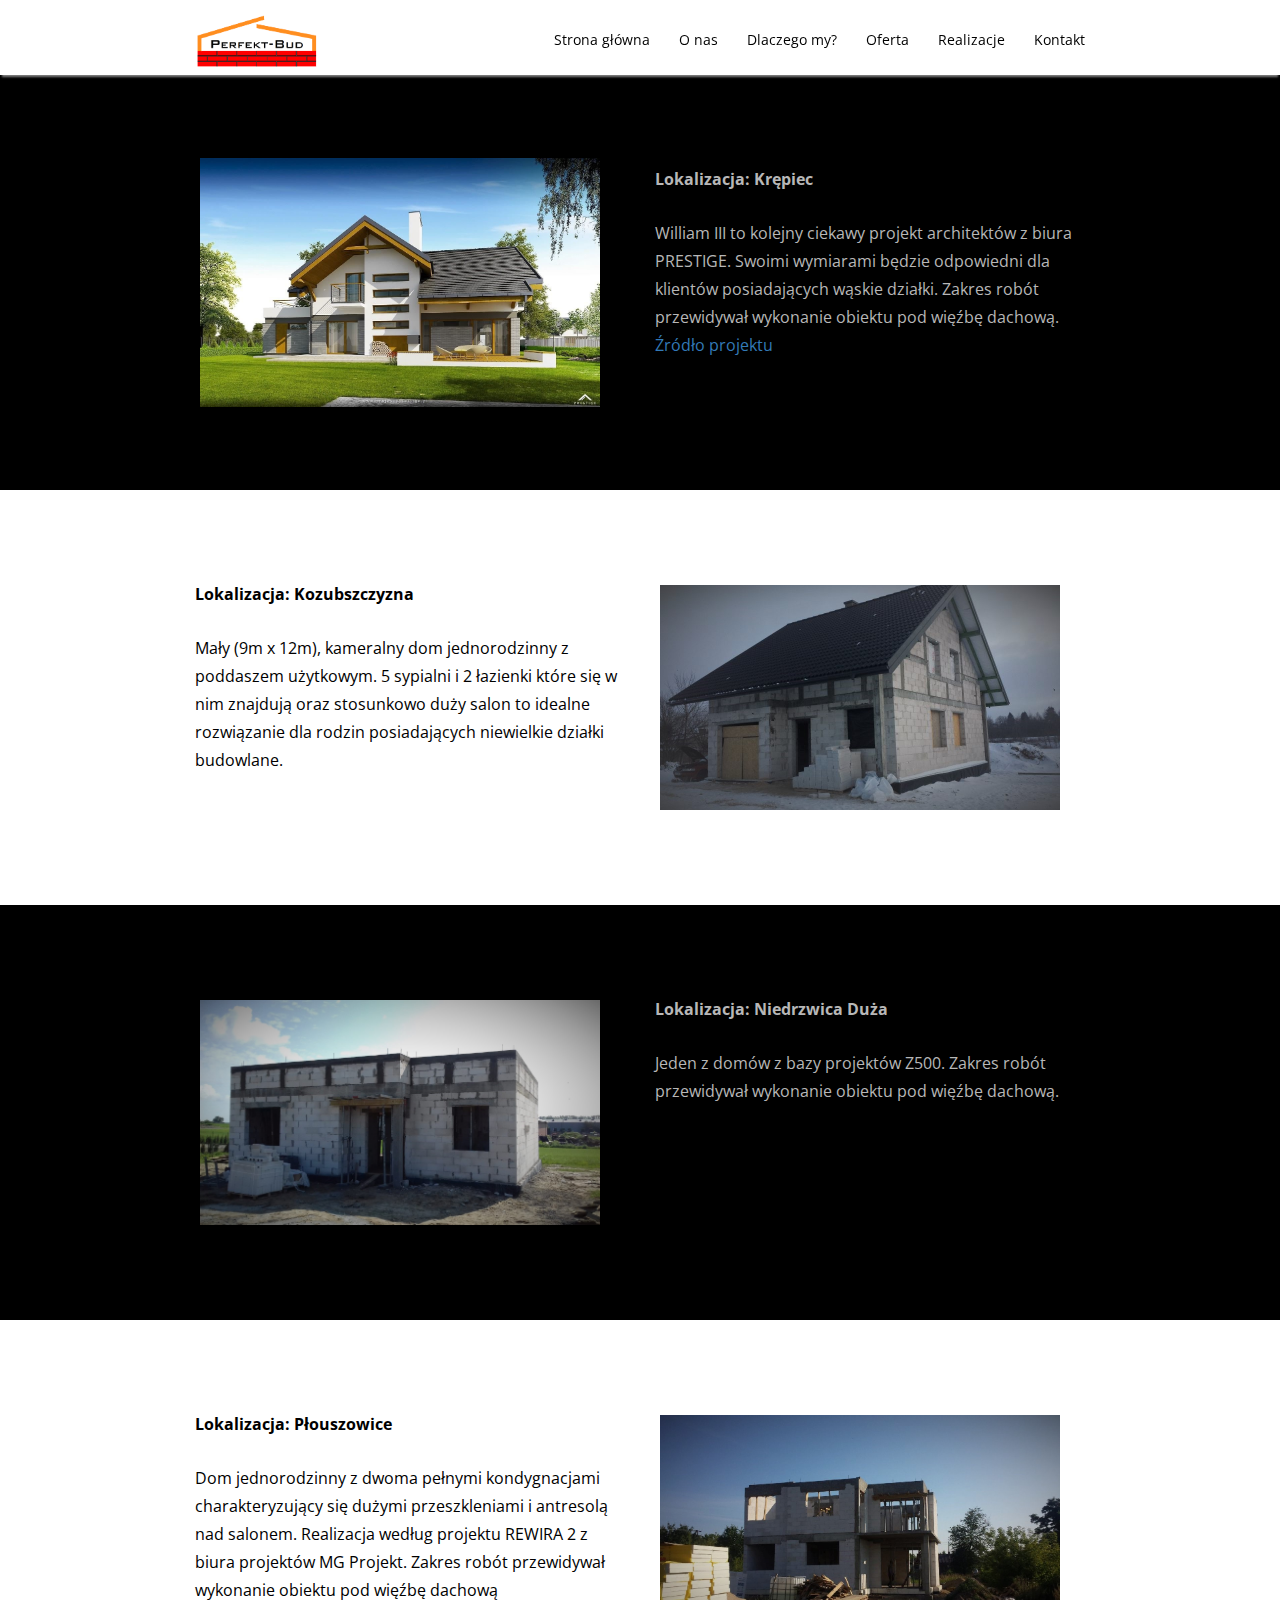
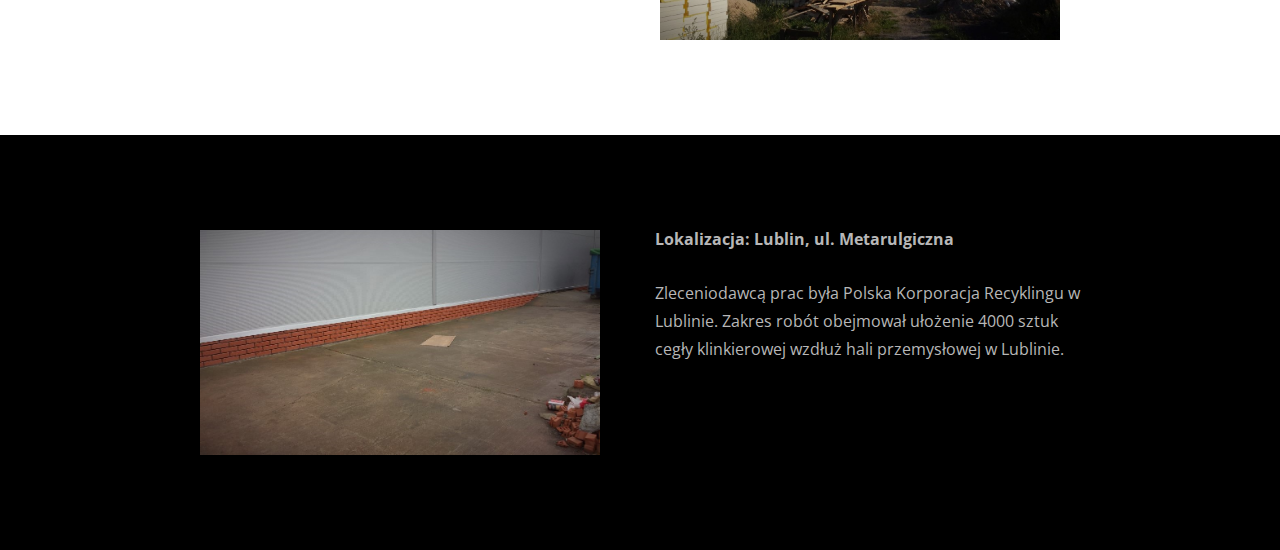
==== nasze-realizacje.html @ 8c1cc847 "konfiguracja pliku .htaccess" ====
<!DOCTYPE html>
<html lang="en">
<head>
    <meta charset="UTF-8">
    <title>Firma budowlana Perfekt-Bud</title>
    <!-- styles -->
    <link href="https://fonts.googleapis.com/css?family=Open+Sans:400,700&amp;subset=latin-ext" rel="stylesheet">
    <link rel="shortcut icon" href="favicon.ico" />
    <link rel="stylesheet" href="https://maxcdn.bootstrapcdn.com/bootstrap/3.3.7/css/bootstrap.min.css" integrity="sha384-BVYiiSIFeK1dGmJRAkycuHAHRg32OmUcww7on3RYdg4Va+PmSTsz/K68vbdEjh4u" crossorigin="anonymous">    
    <link rel="stylesheet" href="./styles/build-list.css" />
    <link rel="stylesheet" href="./styles/fixed-menu.css">
</head>
<body>
    <section id="welcome">
        <header id="header" class="fixed-header">
            <div class="container">
                <div class="logo-main">
                    <a href="/">
                        <img src="images/logo2.png" alt="Ways10">
                    </a>
                    <!-- <h1 class="logo">10WAYS</h1> -->
                </div>
                <nav class="nav-main ">
                    <ul>
                        <li><a href="/">Strona główna</a></li>
                        <li><a href="/">O nas</a></li>
                        <li><a href="/">Dlaczego my?</a></li>
                        <li><a href="/">Oferta</a></li>
                        <li><a href="../nasze-realizacje">Realizacje</a></li>
                        <li><a href="/">Kontakt</a></li>
                    </ul>
                </nav>
            </div>
        </header>
    </section>

    <section id="about" class="second-about" style="margin-top: 75px;">

        <div class="container">
            <div class="row">
                <div class="col-md-6" style="display:flex; justify-content: center; align-items: center; height: 100%;">
                    <div class="main-text-gallery">
                        <a href="build-temps/krepiec.html"><img src="images/builds/main/Krepiec.jpg" alt="Krepiec"></a>
                    </div>
                </div>
                <div class="col-md-6 text-gallery">
                    <div class="main-article-gallery white-text">
                        <strong>Lokalizacja: Krępiec</strong>
                    </div>
                    <div class="main-second-article-gallery white-text"> 
                        William III to kolejny ciekawy projekt architektów z biura PRESTIGE. Swoimi wymiarami będzie odpowiedni dla klientów posiadających wąskie działki.
                        Zakres robót przewidywał wykonanie obiektu pod więźbę dachową. &nbsp; <a href="https://projektyprestige.pl/projekt/projekt-domu-wiliam-iii/" target="_.blank">Źródło projektu</a>
                    </div>
                </div>
            </div>
        </div>

    </section>

    <section id="about">

        <div class="container">
            <div class="row">
                <div class="col-md-6 text-gallery">
                    <div class="main-article-gallery">
                        <strong>Lokalizacja: Kozubszczyzna</strong>
                    </div>
                    <div class="main-second-article-gallery"> 
                        Mały (9m x 12m), kameralny dom jednorodzinny z poddaszem użytkowym. 5 sypialni i 2 łazienki które się w nim znajdują oraz stosunkowo duży salon to idealne rozwiązanie dla rodzin posiadających niewielkie działki budowlane.
                    </div>
                </div>
                <div class="col-md-6" style="display:flex; justify-content: center; align-items: center; height: 100%;">
                    <div class="main-text-gallery">
                        <a href="build-temps/kozubszczyzna.html"><img src="images/builds/main/Kozubszczyzna.jpg" alt="Kozubszczyzna"></a>
                    </div>
                </div>  
            </div>
        </div>

    </section>

    <section id="about" class="second-about">

        <div class="container">
            <div class="row">
                <div class="col-md-6" style="display:flex; justify-content: center; align-items: center; height: 100%;">
                    <div class="main-text-gallery">
                            <a href="build-temps/niedrzwica.html"><img src="images/builds/main/Niedrzwica1.jpg" alt="Niedrzwica"></a>
                    </div>
                </div>
                <div class="col-md-6 text-gallery">
                    <div class="main-article-gallery white-text">
                        <strong>Lokalizacja: Niedrzwica Duża</strong>
                    </div>
                    <div class="main-second-article-gallery white-text">  
                        Jeden z domów z bazy projektów Z500. Zakres robót przewidywał wykonanie obiektu pod więźbę dachową.
                    </div>
                </div>
            </div>
        </div>

    </section>

    <section id="about">

        <div class="container">
            <div class="row">
                <div class="col-md-6 text-gallery">
                    <div class="main-article-gallery">
                        <strong>Lokalizacja: Płouszowice</strong>
                    </div>
                    <div class="main-second-article-gallery">  
                        Dom jednorodzinny z dwoma pełnymi kondygnacjami charakteryzujący się dużymi przeszkleniami i antresolą nad salonem. Realizacja według projektu REWIRA 2 z biura projektów MG Projekt.
                        Zakres robót przewidywał wykonanie obiektu pod więźbę dachową
                    </div>
                </div>
                <div class="col-md-6" style="display:flex; justify-content: center; align-items: center; height: 100%;">
                    <div class="main-text-gallery">
                            <a href="build-temps/plouszowice.html"><img src="images/builds/main/Plouszowice.jpg" alt="Płouszowice"></a>
                    </div>
                </div>
            </div>
        </div>

    </section>

    <section id="about" class="second-about">

        <div class="container">
            <div class="row">
                <div class="col-md-6" style="display:flex; justify-content: center; align-items: center; height: 100%;">
                    <div class="main-text-gallery">
                        <a href="build-temps/klinkier.html"><img src="images/builds/main/Klinkier.jpg" alt="Klinkier"></a>
                    </div>
                </div>
                <div class="col-md-6 text-gallery">
                    <div class="main-article-gallery white-text">
                        <strong>Lokalizacja: Lublin, ul. Metarulgiczna</strong>
                    </div>
                    <div class="main-second-article-gallery white-text">   
                        Zleceniodawcą prac była Polska Korporacja Recyklingu w Lublinie. 
                        Zakres robót obejmował ułożenie 4000 sztuk cegły klinkierowej wzdłuż hali przemysłowej w Lublinie.                    </div>
                </div>
            </div>
        </div>

    </section>

    <!-- scripts -->
    <!-- jQuery (necessary for Bootstrap's JavaScript plugins) -->
    <script src="https://ajax.googleapis.com/ajax/libs/jquery/1.12.4/jquery.min.js"></script>
</body>    
</html>
---- styles/build-list.css ----
/*---------------------------------------------*/
/* moja czcionka */
/*---------------------------------------------*/
/*font-family: 'Open Sans', sans; */


.container {
    width: 920px;
    margin: 0 auto;
}


/*---------------------------------------------*/
/* sekcja header */
/*---------------------------------------------*/


#about .row {
    height: 415px;
}

#about .col {
    width: 50%;
    float: left;
}

#about .main-text-gallery {
    margin-top: 175px;
    margin-bottom: 175px;
    font-size: 48px;
    line-height: 50px;
    font-weight: 400;
    text-transform: uppercase;
    padding-right: 20px;
}

.main-text-gallery img {
    width: 400px;
}

#about .main-article-gallery {
    margin-top: 110px;
    font-size: 16px;
    font-weight: 400;
    line-height: 28px;
    color: #000
}
#about .main-second-article-gallery {
    margin-top: 26px;
    margin-bottom: 125px;
    font-size: 16px;
    font-weight: 400;
    line-height: 28px;
    color: #000
}

.white-text {
    color: #b7b7b7 !important;
}

.second-about {
    background-color: #000000;
    color: #ffff;
}

.text-gallery {
    display: flex;
    flex-direction: column;
    justify-content: center;
    margin-top: -20px;
}
---- styles/fixed-menu.css ----
/*---------------------------------------------*/
/* globalne */
/*---------------------------------------------*/

* {
    box-sizing: border-box;
}

body {
    font-family: 'Open Sans', sans;
}

#welcome .header {
    height: 80px;
}

.fixed-header {
    background-color: #fff;
    height: 75px;
    line-height: 75px;
    position: fixed;
    width: 100%;
    top: 0;
    color: #000;
    z-index: 10001;
    box-shadow: 0 4px 2px -2px gray;
    transition: all .3s ease-in-out;
}
#welcome .logo-main {
    float: left;
    height: 20px;
    width: 100px;
}

#welcome .logo-main a {
    line-height: 75px;
    display: inline-block;
    transition: all .4s ease-in-out;
}

.logo-main a:hover {
    transform: scale(1.1)
}

.logo-main img {
    width: 125px;
}
#welcome .nav-main {
    float: right;
}
.nav-main li {
    display: inline-block;
}

.nav-main a{
    font-size: 14px;
    display: inline-block;
    text-decoration: none;
    color: #000;
    line-height: 80px;
    padding-left: 25px;
    transition: all .4s ease-in-out
}

.nav-main a:hover {
    transform: scale(1.2);
    text-decoration: #fff
}
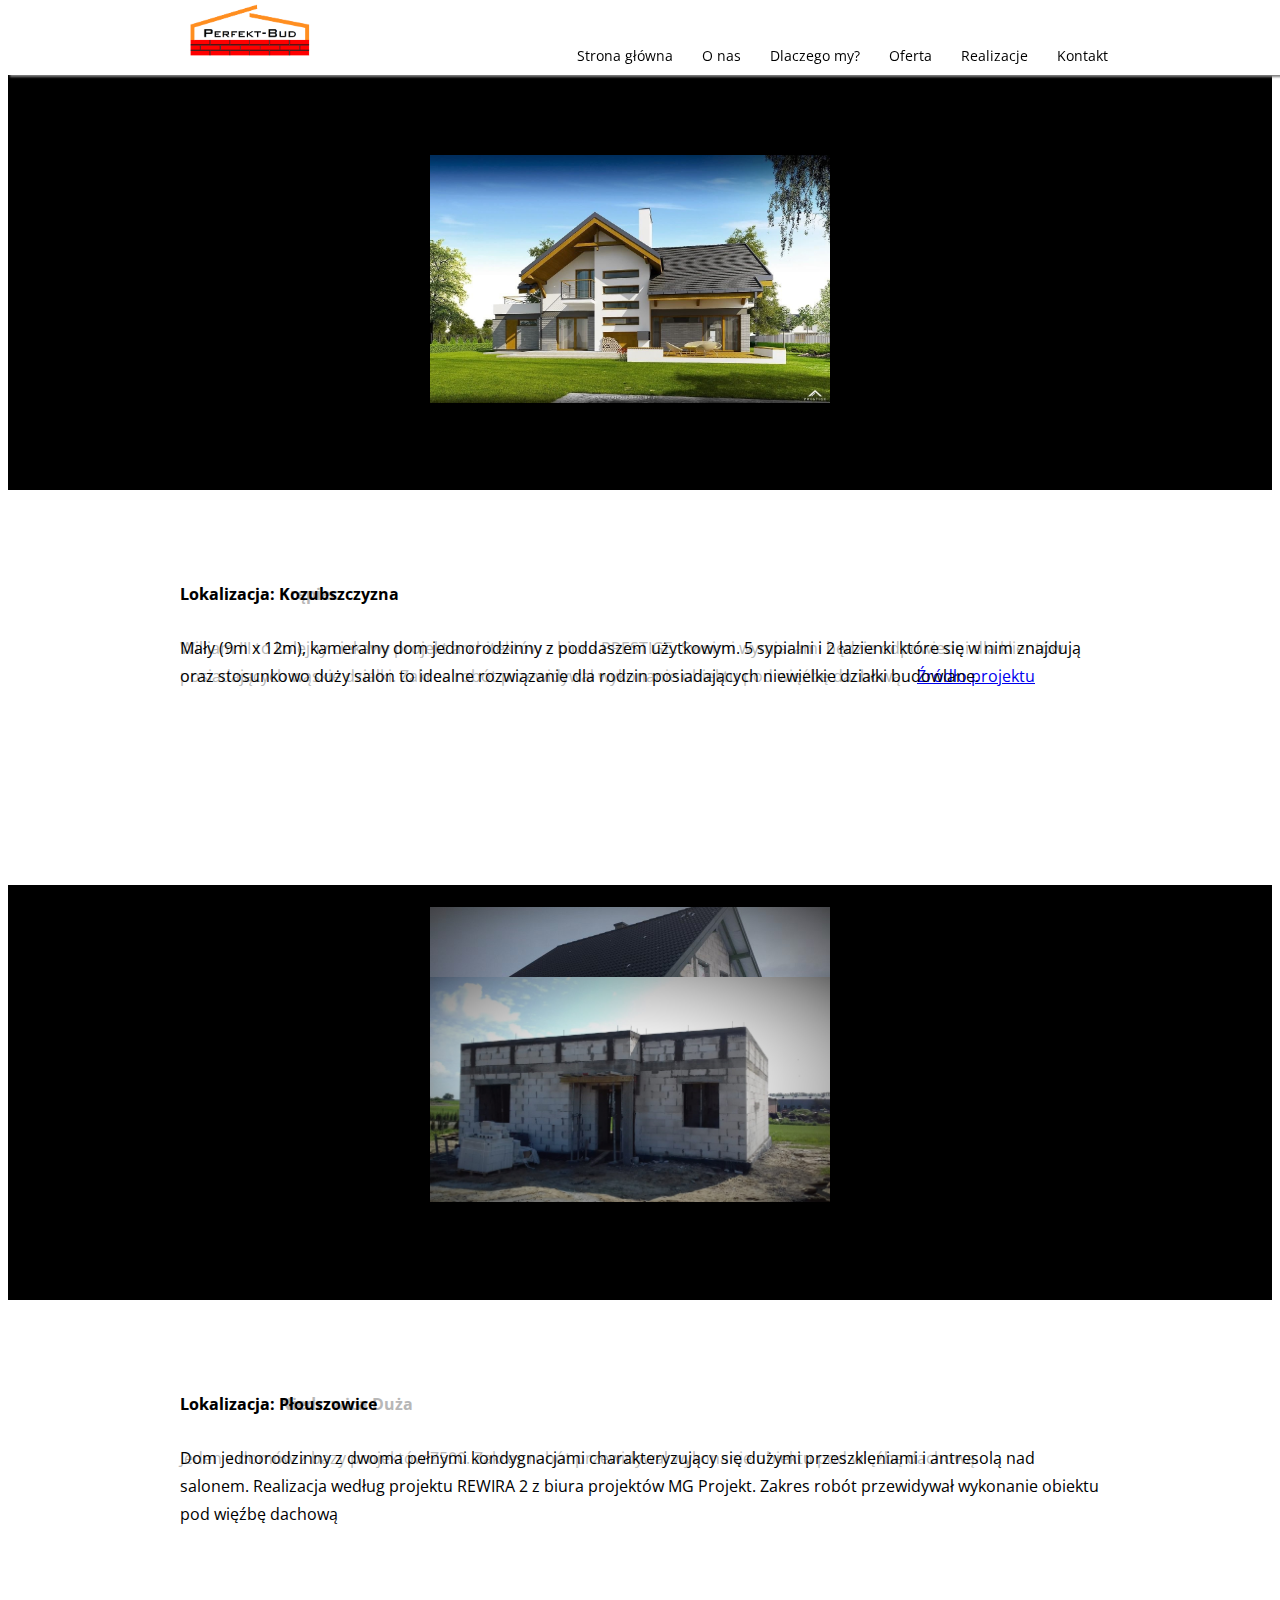
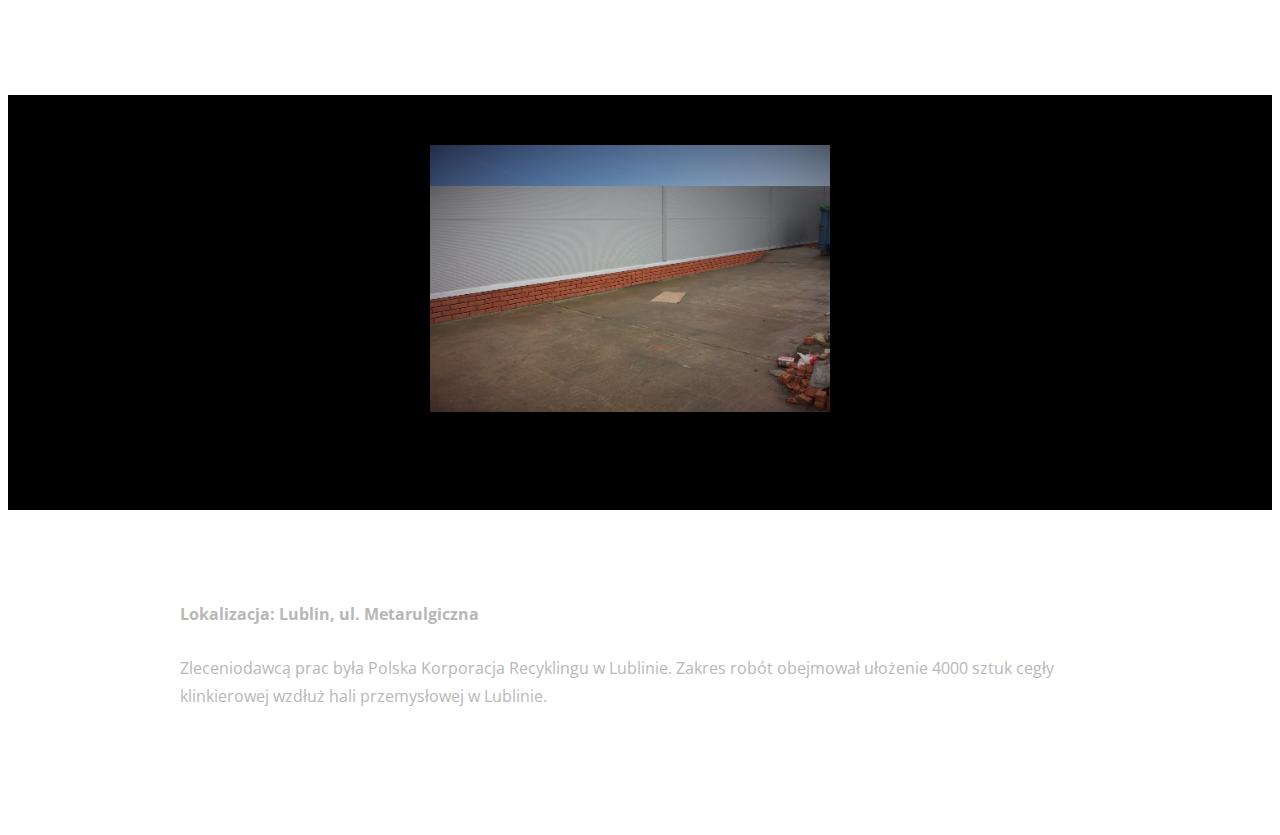
==== commit ac6fdf8b: "podmiana bootstrapa z linku na bowera" ====
--- a/nasze-realizacje.html
+++ b/nasze-realizacje.html
@@ -6,7 +6,7 @@
     <!-- styles -->
     <link href="https://fonts.googleapis.com/css?family=Open+Sans:400,700&amp;subset=latin-ext" rel="stylesheet">
     <link rel="shortcut icon" href="favicon.ico" />
-    <link rel="stylesheet" href="https://maxcdn.bootstrapcdn.com/bootstrap/3.3.7/css/bootstrap.min.css" integrity="sha384-BVYiiSIFeK1dGmJRAkycuHAHRg32OmUcww7on3RYdg4Va+PmSTsz/K68vbdEjh4u" crossorigin="anonymous">    
+    <link rel="stylesheet" href="bower_components/bootstrap/dist/css/bootstrap.min.css">
     <link rel="stylesheet" href="./styles/build-list.css" />
     <link rel="stylesheet" href="./styles/fixed-menu.css">
 </head>
@@ -148,6 +148,7 @@
 
     <!-- scripts -->
     <!-- jQuery (necessary for Bootstrap's JavaScript plugins) -->
-    <script src="https://ajax.googleapis.com/ajax/libs/jquery/1.12.4/jquery.min.js"></script>
+    <script src="bower_components/jquery/dist/jquery.min.js"></script>
+    <script src="bower_components/bootstrap/dist/js/bootstrap.min.js"></script>
 </body>    
 </html>